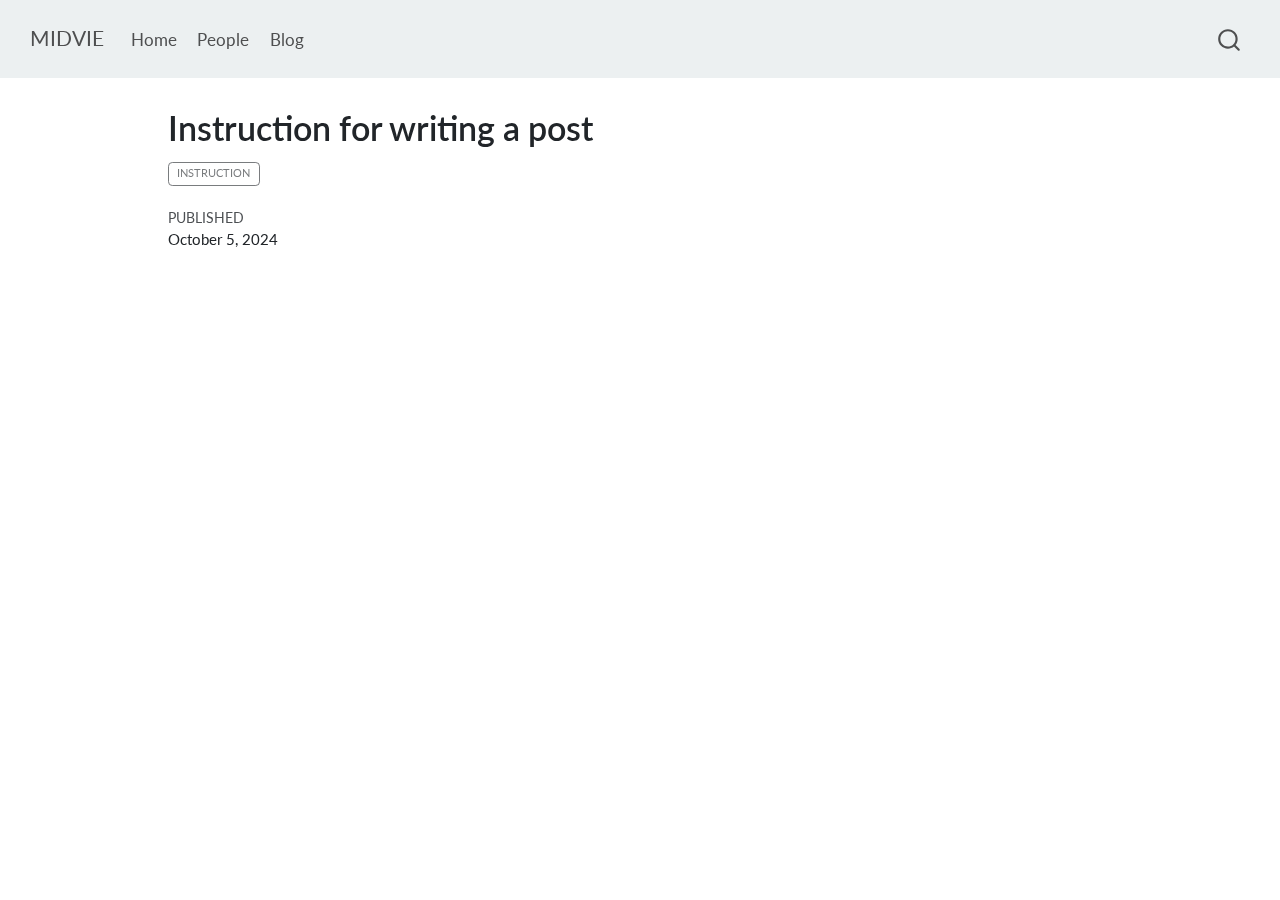
==== docs/blog/instruction/index.html @ 98d90a75 "init website" ====
<!DOCTYPE html>
<html xmlns="http://www.w3.org/1999/xhtml" lang="en" xml:lang="en"><head>

<meta charset="utf-8">
<meta name="generator" content="quarto-1.5.57">

<meta name="viewport" content="width=device-width, initial-scale=1.0, user-scalable=yes">

<meta name="dcterms.date" content="2024-10-05">

<title>Instruction for writing a post – MIDVIE</title>
<style>
code{white-space: pre-wrap;}
span.smallcaps{font-variant: small-caps;}
div.columns{display: flex; gap: min(4vw, 1.5em);}
div.column{flex: auto; overflow-x: auto;}
div.hanging-indent{margin-left: 1.5em; text-indent: -1.5em;}
ul.task-list{list-style: none;}
ul.task-list li input[type="checkbox"] {
  width: 0.8em;
  margin: 0 0.8em 0.2em -1em; /* quarto-specific, see https://github.com/quarto-dev/quarto-cli/issues/4556 */ 
  vertical-align: middle;
}
</style>


<script src="../../site_libs/quarto-nav/quarto-nav.js"></script>
<script src="../../site_libs/quarto-nav/headroom.min.js"></script>
<script src="../../site_libs/clipboard/clipboard.min.js"></script>
<script src="../../site_libs/quarto-search/autocomplete.umd.js"></script>
<script src="../../site_libs/quarto-search/fuse.min.js"></script>
<script src="../../site_libs/quarto-search/quarto-search.js"></script>
<meta name="quarto:offset" content="../../">
<script src="../../site_libs/quarto-html/quarto.js"></script>
<script src="../../site_libs/quarto-html/popper.min.js"></script>
<script src="../../site_libs/quarto-html/tippy.umd.min.js"></script>
<script src="../../site_libs/quarto-html/anchor.min.js"></script>
<link href="../../site_libs/quarto-html/tippy.css" rel="stylesheet">
<link href="../../site_libs/quarto-html/quarto-syntax-highlighting.css" rel="stylesheet" id="quarto-text-highlighting-styles">
<script src="../../site_libs/bootstrap/bootstrap.min.js"></script>
<link href="../../site_libs/bootstrap/bootstrap-icons.css" rel="stylesheet">
<link href="../../site_libs/bootstrap/bootstrap.min.css" rel="stylesheet" id="quarto-bootstrap" data-mode="light">
<script id="quarto-search-options" type="application/json">{
  "location": "navbar",
  "copy-button": false,
  "collapse-after": 3,
  "panel-placement": "end",
  "type": "overlay",
  "limit": 50,
  "keyboard-shortcut": [
    "f",
    "/",
    "s"
  ],
  "show-item-context": false,
  "language": {
    "search-no-results-text": "No results",
    "search-matching-documents-text": "matching documents",
    "search-copy-link-title": "Copy link to search",
    "search-hide-matches-text": "Hide additional matches",
    "search-more-match-text": "more match in this document",
    "search-more-matches-text": "more matches in this document",
    "search-clear-button-title": "Clear",
    "search-text-placeholder": "",
    "search-detached-cancel-button-title": "Cancel",
    "search-submit-button-title": "Submit",
    "search-label": "Search"
  }
}</script>


<link rel="stylesheet" href="../../styles.css">
</head>

<body class="nav-fixed">

<div id="quarto-search-results"></div>
  <header id="quarto-header" class="headroom fixed-top">
    <nav class="navbar navbar-expand-lg " data-bs-theme="dark">
      <div class="navbar-container container-fluid">
      <div class="navbar-brand-container mx-auto">
    <a class="navbar-brand" href="../../index.html">
    <span class="navbar-title">MIDVIE</span>
    </a>
  </div>
            <div id="quarto-search" class="" title="Search"></div>
          <button class="navbar-toggler" type="button" data-bs-toggle="collapse" data-bs-target="#navbarCollapse" aria-controls="navbarCollapse" role="menu" aria-expanded="false" aria-label="Toggle navigation" onclick="if (window.quartoToggleHeadroom) { window.quartoToggleHeadroom(); }">
  <span class="navbar-toggler-icon"></span>
</button>
          <div class="collapse navbar-collapse" id="navbarCollapse">
            <ul class="navbar-nav navbar-nav-scroll me-auto">
  <li class="nav-item">
    <a class="nav-link" href="../../index.html"> 
<span class="menu-text">Home</span></a>
  </li>  
  <li class="nav-item">
    <a class="nav-link" href="../../people.html"> 
<span class="menu-text">People</span></a>
  </li>  
  <li class="nav-item">
    <a class="nav-link" href="../../blog.html"> 
<span class="menu-text">Blog</span></a>
  </li>  
</ul>
          </div> <!-- /navcollapse -->
            <div class="quarto-navbar-tools">
</div>
      </div> <!-- /container-fluid -->
    </nav>
</header>
<!-- content -->
<div id="quarto-content" class="quarto-container page-columns page-rows-contents page-layout-article page-navbar">
<!-- sidebar -->
<!-- margin-sidebar -->
    <div id="quarto-margin-sidebar" class="sidebar margin-sidebar zindex-bottom">
        
    </div>
<!-- main -->
<main class="content" id="quarto-document-content">

<header id="title-block-header" class="quarto-title-block default">
<div class="quarto-title">
<h1 class="title">Instruction for writing a post</h1>
  <div class="quarto-categories">
    <div class="quarto-category">instruction</div>
  </div>
  </div>



<div class="quarto-title-meta">

    
    <div>
    <div class="quarto-title-meta-heading">Published</div>
    <div class="quarto-title-meta-contents">
      <p class="date">October 5, 2024</p>
    </div>
  </div>
  
    
  </div>
  


</header>





</main> <!-- /main -->
<script id="quarto-html-after-body" type="application/javascript">
window.document.addEventListener("DOMContentLoaded", function (event) {
  const toggleBodyColorMode = (bsSheetEl) => {
    const mode = bsSheetEl.getAttribute("data-mode");
    const bodyEl = window.document.querySelector("body");
    if (mode === "dark") {
      bodyEl.classList.add("quarto-dark");
      bodyEl.classList.remove("quarto-light");
    } else {
      bodyEl.classList.add("quarto-light");
      bodyEl.classList.remove("quarto-dark");
    }
  }
  const toggleBodyColorPrimary = () => {
    const bsSheetEl = window.document.querySelector("link#quarto-bootstrap");
    if (bsSheetEl) {
      toggleBodyColorMode(bsSheetEl);
    }
  }
  toggleBodyColorPrimary();  
  const icon = "";
  const anchorJS = new window.AnchorJS();
  anchorJS.options = {
    placement: 'right',
    icon: icon
  };
  anchorJS.add('.anchored');
  const isCodeAnnotation = (el) => {
    for (const clz of el.classList) {
      if (clz.startsWith('code-annotation-')) {                     
        return true;
      }
    }
    return false;
  }
  const onCopySuccess = function(e) {
    // button target
    const button = e.trigger;
    // don't keep focus
    button.blur();
    // flash "checked"
    button.classList.add('code-copy-button-checked');
    var currentTitle = button.getAttribute("title");
    button.setAttribute("title", "Copied!");
    let tooltip;
    if (window.bootstrap) {
      button.setAttribute("data-bs-toggle", "tooltip");
      button.setAttribute("data-bs-placement", "left");
      button.setAttribute("data-bs-title", "Copied!");
      tooltip = new bootstrap.Tooltip(button, 
        { trigger: "manual", 
          customClass: "code-copy-button-tooltip",
          offset: [0, -8]});
      tooltip.show();    
    }
    setTimeout(function() {
      if (tooltip) {
        tooltip.hide();
        button.removeAttribute("data-bs-title");
        button.removeAttribute("data-bs-toggle");
        button.removeAttribute("data-bs-placement");
      }
      button.setAttribute("title", currentTitle);
      button.classList.remove('code-copy-button-checked');
    }, 1000);
    // clear code selection
    e.clearSelection();
  }
  const getTextToCopy = function(trigger) {
      const codeEl = trigger.previousElementSibling.cloneNode(true);
      for (const childEl of codeEl.children) {
        if (isCodeAnnotation(childEl)) {
          childEl.remove();
        }
      }
      return codeEl.innerText;
  }
  const clipboard = new window.ClipboardJS('.code-copy-button:not([data-in-quarto-modal])', {
    text: getTextToCopy
  });
  clipboard.on('success', onCopySuccess);
  if (window.document.getElementById('quarto-embedded-source-code-modal')) {
    // For code content inside modals, clipBoardJS needs to be initialized with a container option
    // TODO: Check when it could be a function (https://github.com/zenorocha/clipboard.js/issues/860)
    const clipboardModal = new window.ClipboardJS('.code-copy-button[data-in-quarto-modal]', {
      text: getTextToCopy,
      container: window.document.getElementById('quarto-embedded-source-code-modal')
    });
    clipboardModal.on('success', onCopySuccess);
  }
    var localhostRegex = new RegExp(/^(?:http|https):\/\/localhost\:?[0-9]*\//);
    var mailtoRegex = new RegExp(/^mailto:/);
      var filterRegex = new RegExp('/' + window.location.host + '/');
    var isInternal = (href) => {
        return filterRegex.test(href) || localhostRegex.test(href) || mailtoRegex.test(href);
    }
    // Inspect non-navigation links and adorn them if external
 	var links = window.document.querySelectorAll('a[href]:not(.nav-link):not(.navbar-brand):not(.toc-action):not(.sidebar-link):not(.sidebar-item-toggle):not(.pagination-link):not(.no-external):not([aria-hidden]):not(.dropdown-item):not(.quarto-navigation-tool):not(.about-link)');
    for (var i=0; i<links.length; i++) {
      const link = links[i];
      if (!isInternal(link.href)) {
        // undo the damage that might have been done by quarto-nav.js in the case of
        // links that we want to consider external
        if (link.dataset.originalHref !== undefined) {
          link.href = link.dataset.originalHref;
        }
      }
    }
  function tippyHover(el, contentFn, onTriggerFn, onUntriggerFn) {
    const config = {
      allowHTML: true,
      maxWidth: 500,
      delay: 100,
      arrow: false,
      appendTo: function(el) {
          return el.parentElement;
      },
      interactive: true,
      interactiveBorder: 10,
      theme: 'quarto',
      placement: 'bottom-start',
    };
    if (contentFn) {
      config.content = contentFn;
    }
    if (onTriggerFn) {
      config.onTrigger = onTriggerFn;
    }
    if (onUntriggerFn) {
      config.onUntrigger = onUntriggerFn;
    }
    window.tippy(el, config); 
  }
  const noterefs = window.document.querySelectorAll('a[role="doc-noteref"]');
  for (var i=0; i<noterefs.length; i++) {
    const ref = noterefs[i];
    tippyHover(ref, function() {
      // use id or data attribute instead here
      let href = ref.getAttribute('data-footnote-href') || ref.getAttribute('href');
      try { href = new URL(href).hash; } catch {}
      const id = href.replace(/^#\/?/, "");
      const note = window.document.getElementById(id);
      if (note) {
        return note.innerHTML;
      } else {
        return "";
      }
    });
  }
  const xrefs = window.document.querySelectorAll('a.quarto-xref');
  const processXRef = (id, note) => {
    // Strip column container classes
    const stripColumnClz = (el) => {
      el.classList.remove("page-full", "page-columns");
      if (el.children) {
        for (const child of el.children) {
          stripColumnClz(child);
        }
      }
    }
    stripColumnClz(note)
    if (id === null || id.startsWith('sec-')) {
      // Special case sections, only their first couple elements
      const container = document.createElement("div");
      if (note.children && note.children.length > 2) {
        container.appendChild(note.children[0].cloneNode(true));
        for (let i = 1; i < note.children.length; i++) {
          const child = note.children[i];
          if (child.tagName === "P" && child.innerText === "") {
            continue;
          } else {
            container.appendChild(child.cloneNode(true));
            break;
          }
        }
        if (window.Quarto?.typesetMath) {
          window.Quarto.typesetMath(container);
        }
        return container.innerHTML
      } else {
        if (window.Quarto?.typesetMath) {
          window.Quarto.typesetMath(note);
        }
        return note.innerHTML;
      }
    } else {
      // Remove any anchor links if they are present
      const anchorLink = note.querySelector('a.anchorjs-link');
      if (anchorLink) {
        anchorLink.remove();
      }
      if (window.Quarto?.typesetMath) {
        window.Quarto.typesetMath(note);
      }
      // TODO in 1.5, we should make sure this works without a callout special case
      if (note.classList.contains("callout")) {
        return note.outerHTML;
      } else {
        return note.innerHTML;
      }
    }
  }
  for (var i=0; i<xrefs.length; i++) {
    const xref = xrefs[i];
    tippyHover(xref, undefined, function(instance) {
      instance.disable();
      let url = xref.getAttribute('href');
      let hash = undefined; 
      if (url.startsWith('#')) {
        hash = url;
      } else {
        try { hash = new URL(url).hash; } catch {}
      }
      if (hash) {
        const id = hash.replace(/^#\/?/, "");
        const note = window.document.getElementById(id);
        if (note !== null) {
          try {
            const html = processXRef(id, note.cloneNode(true));
            instance.setContent(html);
          } finally {
            instance.enable();
            instance.show();
          }
        } else {
          // See if we can fetch this
          fetch(url.split('#')[0])
          .then(res => res.text())
          .then(html => {
            const parser = new DOMParser();
            const htmlDoc = parser.parseFromString(html, "text/html");
            const note = htmlDoc.getElementById(id);
            if (note !== null) {
              const html = processXRef(id, note);
              instance.setContent(html);
            } 
          }).finally(() => {
            instance.enable();
            instance.show();
          });
        }
      } else {
        // See if we can fetch a full url (with no hash to target)
        // This is a special case and we should probably do some content thinning / targeting
        fetch(url)
        .then(res => res.text())
        .then(html => {
          const parser = new DOMParser();
          const htmlDoc = parser.parseFromString(html, "text/html");
          const note = htmlDoc.querySelector('main.content');
          if (note !== null) {
            // This should only happen for chapter cross references
            // (since there is no id in the URL)
            // remove the first header
            if (note.children.length > 0 && note.children[0].tagName === "HEADER") {
              note.children[0].remove();
            }
            const html = processXRef(null, note);
            instance.setContent(html);
          } 
        }).finally(() => {
          instance.enable();
          instance.show();
        });
      }
    }, function(instance) {
    });
  }
      let selectedAnnoteEl;
      const selectorForAnnotation = ( cell, annotation) => {
        let cellAttr = 'data-code-cell="' + cell + '"';
        let lineAttr = 'data-code-annotation="' +  annotation + '"';
        const selector = 'span[' + cellAttr + '][' + lineAttr + ']';
        return selector;
      }
      const selectCodeLines = (annoteEl) => {
        const doc = window.document;
        const targetCell = annoteEl.getAttribute("data-target-cell");
        const targetAnnotation = annoteEl.getAttribute("data-target-annotation");
        const annoteSpan = window.document.querySelector(selectorForAnnotation(targetCell, targetAnnotation));
        const lines = annoteSpan.getAttribute("data-code-lines").split(",");
        const lineIds = lines.map((line) => {
          return targetCell + "-" + line;
        })
        let top = null;
        let height = null;
        let parent = null;
        if (lineIds.length > 0) {
            //compute the position of the single el (top and bottom and make a div)
            const el = window.document.getElementById(lineIds[0]);
            top = el.offsetTop;
            height = el.offsetHeight;
            parent = el.parentElement.parentElement;
          if (lineIds.length > 1) {
            const lastEl = window.document.getElementById(lineIds[lineIds.length - 1]);
            const bottom = lastEl.offsetTop + lastEl.offsetHeight;
            height = bottom - top;
          }
          if (top !== null && height !== null && parent !== null) {
            // cook up a div (if necessary) and position it 
            let div = window.document.getElementById("code-annotation-line-highlight");
            if (div === null) {
              div = window.document.createElement("div");
              div.setAttribute("id", "code-annotation-line-highlight");
              div.style.position = 'absolute';
              parent.appendChild(div);
            }
            div.style.top = top - 2 + "px";
            div.style.height = height + 4 + "px";
            div.style.left = 0;
            let gutterDiv = window.document.getElementById("code-annotation-line-highlight-gutter");
            if (gutterDiv === null) {
              gutterDiv = window.document.createElement("div");
              gutterDiv.setAttribute("id", "code-annotation-line-highlight-gutter");
              gutterDiv.style.position = 'absolute';
              const codeCell = window.document.getElementById(targetCell);
              const gutter = codeCell.querySelector('.code-annotation-gutter');
              gutter.appendChild(gutterDiv);
            }
            gutterDiv.style.top = top - 2 + "px";
            gutterDiv.style.height = height + 4 + "px";
          }
          selectedAnnoteEl = annoteEl;
        }
      };
      const unselectCodeLines = () => {
        const elementsIds = ["code-annotation-line-highlight", "code-annotation-line-highlight-gutter"];
        elementsIds.forEach((elId) => {
          const div = window.document.getElementById(elId);
          if (div) {
            div.remove();
          }
        });
        selectedAnnoteEl = undefined;
      };
        // Handle positioning of the toggle
    window.addEventListener(
      "resize",
      throttle(() => {
        elRect = undefined;
        if (selectedAnnoteEl) {
          selectCodeLines(selectedAnnoteEl);
        }
      }, 10)
    );
    function throttle(fn, ms) {
    let throttle = false;
    let timer;
      return (...args) => {
        if(!throttle) { // first call gets through
            fn.apply(this, args);
            throttle = true;
        } else { // all the others get throttled
            if(timer) clearTimeout(timer); // cancel #2
            timer = setTimeout(() => {
              fn.apply(this, args);
              timer = throttle = false;
            }, ms);
        }
      };
    }
      // Attach click handler to the DT
      const annoteDls = window.document.querySelectorAll('dt[data-target-cell]');
      for (const annoteDlNode of annoteDls) {
        annoteDlNode.addEventListener('click', (event) => {
          const clickedEl = event.target;
          if (clickedEl !== selectedAnnoteEl) {
            unselectCodeLines();
            const activeEl = window.document.querySelector('dt[data-target-cell].code-annotation-active');
            if (activeEl) {
              activeEl.classList.remove('code-annotation-active');
            }
            selectCodeLines(clickedEl);
            clickedEl.classList.add('code-annotation-active');
          } else {
            // Unselect the line
            unselectCodeLines();
            clickedEl.classList.remove('code-annotation-active');
          }
        });
      }
  const findCites = (el) => {
    const parentEl = el.parentElement;
    if (parentEl) {
      const cites = parentEl.dataset.cites;
      if (cites) {
        return {
          el,
          cites: cites.split(' ')
        };
      } else {
        return findCites(el.parentElement)
      }
    } else {
      return undefined;
    }
  };
  var bibliorefs = window.document.querySelectorAll('a[role="doc-biblioref"]');
  for (var i=0; i<bibliorefs.length; i++) {
    const ref = bibliorefs[i];
    const citeInfo = findCites(ref);
    if (citeInfo) {
      tippyHover(citeInfo.el, function() {
        var popup = window.document.createElement('div');
        citeInfo.cites.forEach(function(cite) {
          var citeDiv = window.document.createElement('div');
          citeDiv.classList.add('hanging-indent');
          citeDiv.classList.add('csl-entry');
          var biblioDiv = window.document.getElementById('ref-' + cite);
          if (biblioDiv) {
            citeDiv.innerHTML = biblioDiv.innerHTML;
          }
          popup.appendChild(citeDiv);
        });
        return popup.innerHTML;
      });
    }
  }
});
</script>
</div> <!-- /content -->




</body></html>
---- docs/site_libs/quarto-html/tippy.css ----
.tippy-box[data-animation=fade][data-state=hidden]{opacity:0}[data-tippy-root]{max-width:calc(100vw - 10px)}.tippy-box{position:relative;background-color:#333;color:#fff;border-radius:4px;font-size:14px;line-height:1.4;white-space:normal;outline:0;transition-property:transform,visibility,opacity}.tippy-box[data-placement^=top]>.tippy-arrow{bottom:0}.tippy-box[data-placement^=top]>.tippy-arrow:before{bottom:-7px;left:0;border-width:8px 8px 0;border-top-color:initial;transform-origin:center top}.tippy-box[data-placement^=bottom]>.tippy-arrow{top:0}.tippy-box[data-placement^=bottom]>.tippy-arrow:before{top:-7px;left:0;border-width:0 8px 8px;border-bottom-color:initial;transform-origin:center bottom}.tippy-box[data-placement^=left]>.tippy-arrow{right:0}.tippy-box[data-placement^=left]>.tippy-arrow:before{border-width:8px 0 8px 8px;border-left-color:initial;right:-7px;transform-origin:center left}.tippy-box[data-placement^=right]>.tippy-arrow{left:0}.tippy-box[data-placement^=right]>.tippy-arrow:before{left:-7px;border-width:8px 8px 8px 0;border-right-color:initial;transform-origin:center right}.tippy-box[data-inertia][data-state=visible]{transition-timing-function:cubic-bezier(.54,1.5,.38,1.11)}.tippy-arrow{width:16px;height:16px;color:#333}.tippy-arrow:before{content:"";position:absolute;border-color:transparent;border-style:solid}.tippy-content{position:relative;padding:5px 9px;z-index:1}
---- docs/site_libs/quarto-html/quarto-syntax-highlighting.css ----
/* quarto syntax highlight colors */
:root {
  --quarto-hl-ot-color: #003B4F;
  --quarto-hl-at-color: #657422;
  --quarto-hl-ss-color: #20794D;
  --quarto-hl-an-color: #5E5E5E;
  --quarto-hl-fu-color: #4758AB;
  --quarto-hl-st-color: #20794D;
  --quarto-hl-cf-color: #003B4F;
  --quarto-hl-op-color: #5E5E5E;
  --quarto-hl-er-color: #AD0000;
  --quarto-hl-bn-color: #AD0000;
  --quarto-hl-al-color: #AD0000;
  --quarto-hl-va-color: #111111;
  --quarto-hl-bu-color: inherit;
  --quarto-hl-ex-color: inherit;
  --quarto-hl-pp-color: #AD0000;
  --quarto-hl-in-color: #5E5E5E;
  --quarto-hl-vs-color: #20794D;
  --quarto-hl-wa-color: #5E5E5E;
  --quarto-hl-do-color: #5E5E5E;
  --quarto-hl-im-color: #00769E;
  --quarto-hl-ch-color: #20794D;
  --quarto-hl-dt-color: #AD0000;
  --quarto-hl-fl-color: #AD0000;
  --quarto-hl-co-color: #5E5E5E;
  --quarto-hl-cv-color: #5E5E5E;
  --quarto-hl-cn-color: #8f5902;
  --quarto-hl-sc-color: #5E5E5E;
  --quarto-hl-dv-color: #AD0000;
  --quarto-hl-kw-color: #003B4F;
}

/* other quarto variables */
:root {
  --quarto-font-monospace: SFMono-Regular, Menlo, Monaco, Consolas, "Liberation Mono", "Courier New", monospace;
}

pre > code.sourceCode > span {
  color: #003B4F;
}

code span {
  color: #003B4F;
}

code.sourceCode > span {
  color: #003B4F;
}

div.sourceCode,
div.sourceCode pre.sourceCode {
  color: #003B4F;
}

code span.ot {
  color: #003B4F;
  font-style: inherit;
}

code span.at {
  color: #657422;
  font-style: inherit;
}

code span.ss {
  color: #20794D;
  font-style: inherit;
}

code span.an {
  color: #5E5E5E;
  font-style: inherit;
}

code span.fu {
  color: #4758AB;
  font-style: inherit;
}

code span.st {
  color: #20794D;
  font-style: inherit;
}

code span.cf {
  color: #003B4F;
  font-weight: bold;
  font-style: inherit;
}

code span.op {
  color: #5E5E5E;
  font-style: inherit;
}

code span.er {
  color: #AD0000;
  font-style: inherit;
}

code span.bn {
  color: #AD0000;
  font-style: inherit;
}

code span.al {
  color: #AD0000;
  font-style: inherit;
}

code span.va {
  color: #111111;
  font-style: inherit;
}

code span.bu {
  font-style: inherit;
}

code span.ex {
  font-style: inherit;
}

code span.pp {
  color: #AD0000;
  font-style: inherit;
}

code span.in {
  color: #5E5E5E;
  font-style: inherit;
}

code span.vs {
  color: #20794D;
  font-style: inherit;
}

code span.wa {
  color: #5E5E5E;
  font-style: italic;
}

code span.do {
  color: #5E5E5E;
  font-style: italic;
}

code span.im {
  color: #00769E;
  font-style: inherit;
}

code span.ch {
  color: #20794D;
  font-style: inherit;
}

code span.dt {
  color: #AD0000;
  font-style: inherit;
}

code span.fl {
  color: #AD0000;
  font-style: inherit;
}

code span.co {
  color: #5E5E5E;
  font-style: inherit;
}

code span.cv {
  color: #5E5E5E;
  font-style: italic;
}

code span.cn {
  color: #8f5902;
  font-style: inherit;
}

code span.sc {
  color: #5E5E5E;
  font-style: inherit;
}

code span.dv {
  color: #AD0000;
  font-style: inherit;
}

code span.kw {
  color: #003B4F;
  font-weight: bold;
  font-style: inherit;
}

.prevent-inlining {
  content: "</";
}

/*# sourceMappingURL=debc5d5d77c3f9108843748ff7464032.css.map */
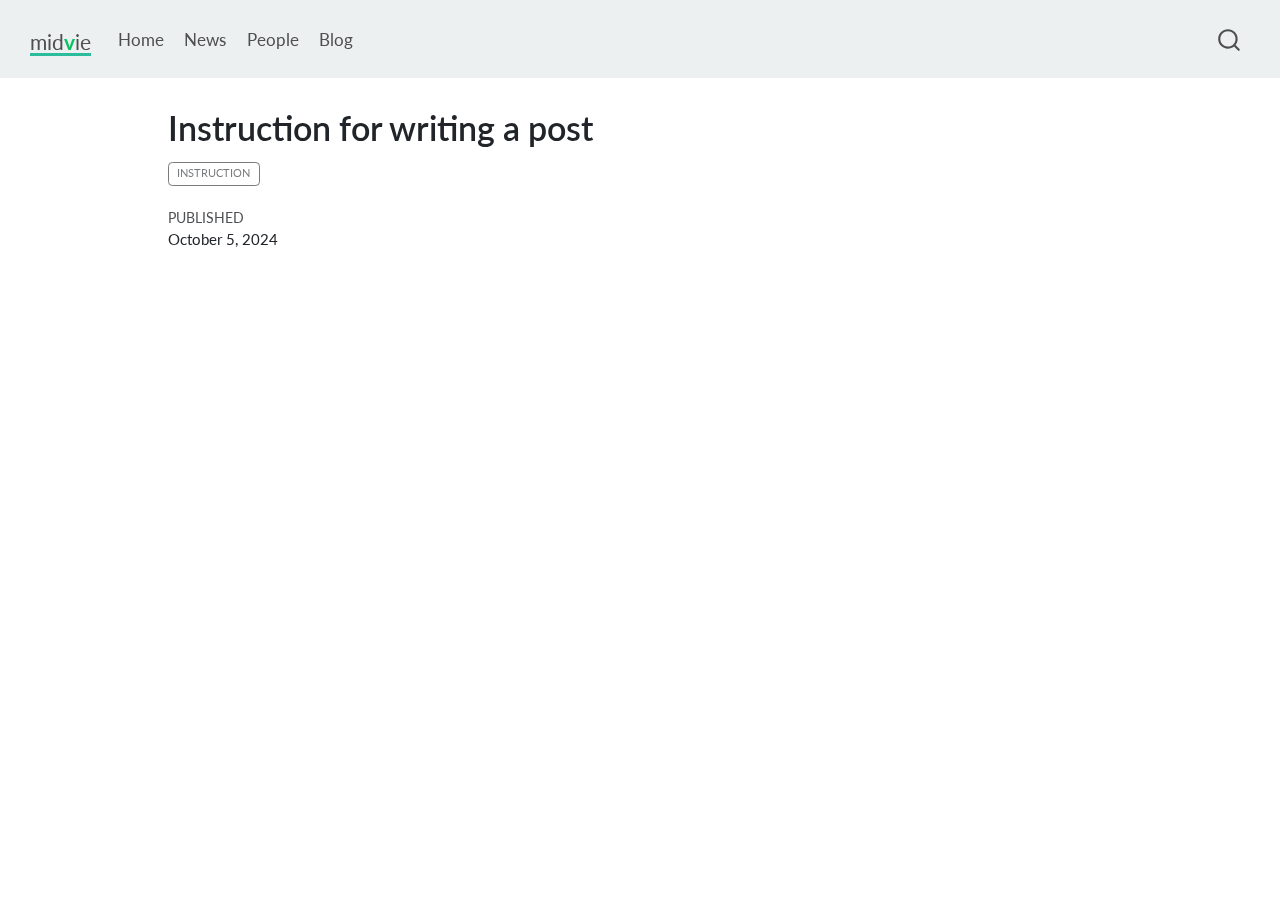
==== commit 85c717e5: "update ui" ====
--- a/docs/blog/instruction/index.html
+++ b/docs/blog/instruction/index.html
@@ -8,7 +8,7 @@
 
 <meta name="dcterms.date" content="2024-10-05">
 
-<title>Instruction for writing a post – MIDVIE</title>
+<title>Instruction for writing a post – midvie</title>
 <style>
 code{white-space: pre-wrap;}
 span.smallcaps{font-variant: small-caps;}
@@ -80,7 +80,7 @@
       <div class="navbar-container container-fluid">
       <div class="navbar-brand-container mx-auto">
     <a class="navbar-brand" href="../../index.html">
-    <span class="navbar-title">MIDVIE</span>
+    <span class="navbar-title">mid<span class="logo-v">v</span>ie<span class="logo-line"></span></span>
     </a>
   </div>
             <div id="quarto-search" class="" title="Search"></div>
@@ -92,6 +92,10 @@
   <li class="nav-item">
     <a class="nav-link" href="../../index.html"> 
 <span class="menu-text">Home</span></a>
+  </li>  
+  <li class="nav-item">
+    <a class="nav-link" href="../../news.html"> 
+<span class="menu-text">News</span></a>
   </li>  
   <li class="nav-item">
     <a class="nav-link" href="../../people.html"> 
--- a/docs/styles.css
+++ b/docs/styles.css
@@ -1 +1,16 @@
-/* css styles */
+/* Source: https://ellakaye.co.uk/posts/2023-04-11_animated-logo/ */
+
+.navbar-title:hover > .logo-line {
+  animation-duration: 600ms;
+  animation-name: line-expand;
+}
+
+@keyframes line-expand {
+  from {
+    width: 0%;
+  }
+  
+  to {
+    width: 100%;
+  }
+}